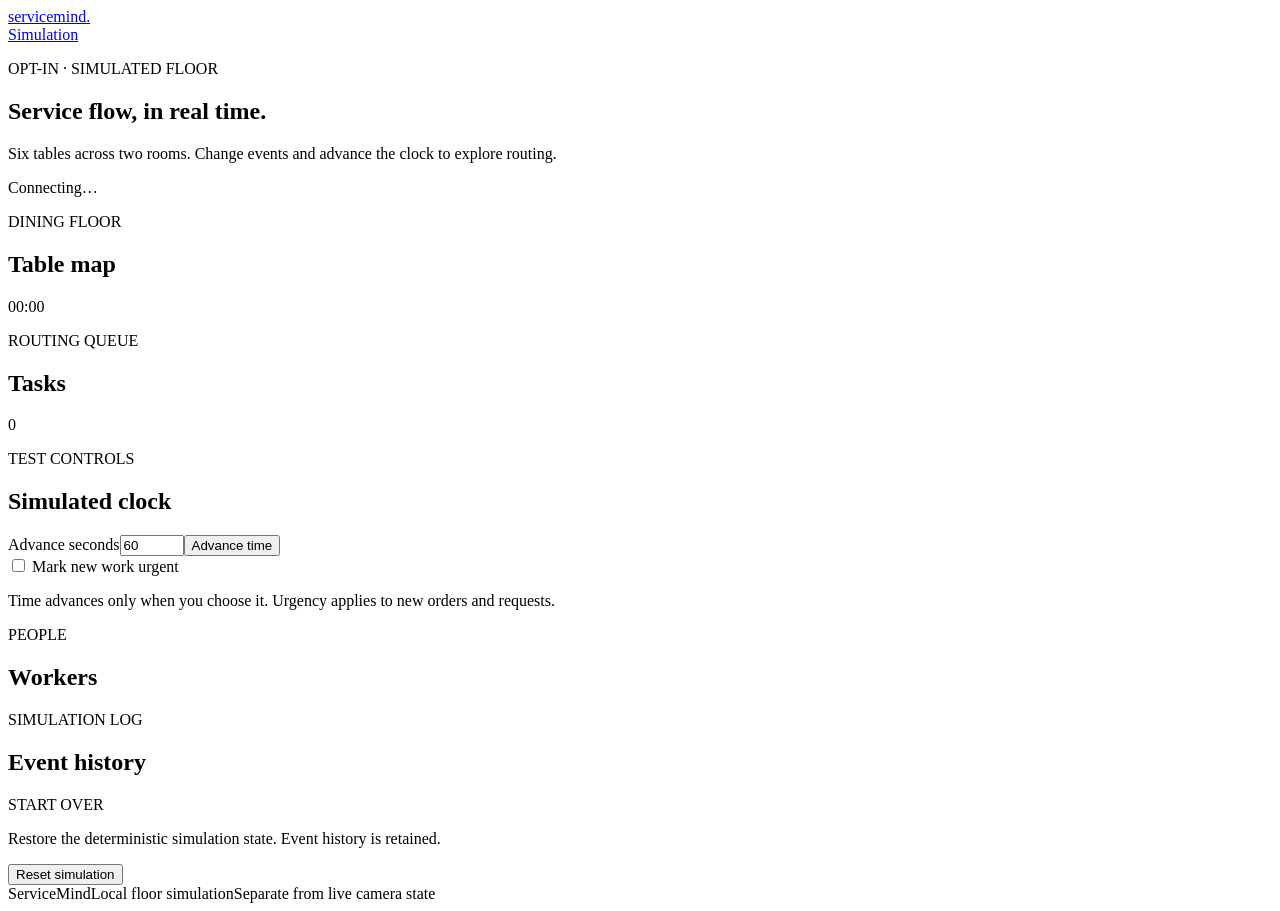
==== frontend/simulation.html @ 185ce6b1 "Add isolated coordination simulation mode" ====
<!doctype html>
<html lang="en">
<head>
  <meta charset="utf-8" />
  <meta name="viewport" content="width=device-width, initial-scale=1" />
  <meta name="theme-color" content="#f4f6f1" />
  <link rel="icon" href="data:," />
  <title>ServiceMind · Floor simulation</title>
  <link rel="stylesheet" href="/assets/styles.css" />
  <link rel="stylesheet" href="/assets/simulation.css" />
  <script src="/assets/simulation.js" defer></script>
</head>
<body>
  <div class="app-shell simulation-shell">
    <header class="topbar">
      <a class="brand" href="/admin" aria-label="ServiceMind admin home"><span class="brand-mark" aria-hidden="true"><span></span><span></span><span></span></span><span>servicemind<span class="brand-dot">.</span></span></a>
      <nav class="view-switch" aria-label="Choose a view"><a href="/simulation" aria-current="page">Simulation</a></nav>
    </header>
    <main>
      <section class="intro-row"><div><p class="eyebrow">OPT-IN · SIMULATED FLOOR</p><h1>Service flow, in real time.</h1><p class="intro-copy">Six tables across two rooms. Change events and advance the clock to explore routing.</p></div><div id="connection" class="connection-pill" role="status"><span class="live-dot"></span><span>Connecting…</span></div></section>
      <section class="simulation-layout">
        <div class="simulation-main">
          <section class="panel" aria-labelledby="map-heading">
            <div class="panel-heading"><div><p class="eyebrow">DINING FLOOR</p><h2 id="map-heading">Table map</h2></div><span id="floor-clock" class="status-chip">00:00</span></div>
            <div id="room-map" class="room-map" aria-live="polite"></div>
          </section>
          <section class="panel" aria-labelledby="tasks-heading">
            <div class="panel-heading compact-heading"><div><p class="eyebrow">ROUTING QUEUE</p><h2 id="tasks-heading">Tasks</h2></div><span id="task-count" class="count-chip">0</span></div>
            <div id="task-list" class="task-list" aria-live="polite"></div>
          </section>
        </div>
        <aside class="simulation-side">
          <section class="panel" aria-labelledby="clock-heading"><div class="panel-heading compact-heading"><div><p class="eyebrow">TEST CONTROLS</p><h2 id="clock-heading">Simulated clock</h2></div></div><form id="clock-form" class="inline-form"><label>Advance seconds<input id="clock-seconds" type="number" min="1" max="3600" value="60" required /></label><button class="button button-primary" type="submit">Advance time</button></form><label class="urgent-toggle"><input id="urgent-mode" type="checkbox" /> Mark new work urgent</label><p class="muted small-copy">Time advances only when you choose it. Urgency applies to new orders and requests.</p></section>
          <section class="panel" aria-labelledby="workers-heading"><div class="panel-heading compact-heading"><div><p class="eyebrow">PEOPLE</p><h2 id="workers-heading">Workers</h2></div></div><div id="worker-list" class="worker-list"></div></section>
          <section class="panel" aria-labelledby="events-heading"><div class="panel-heading compact-heading"><div><p class="eyebrow">SIMULATION LOG</p><h2 id="events-heading">Event history</h2></div></div><ol id="event-list" class="event-list" aria-live="polite"></ol></section>
          <section class="panel reset-panel"><p class="eyebrow">START OVER</p><p class="muted small-copy">Restore the deterministic simulation state. Event history is retained.</p><button id="reset" class="button button-outline" type="button">Reset simulation</button></section>
        </aside>
      </section>
    </main>
    <footer><span>ServiceMind</span><span>Local floor simulation</span><span>Separate from live camera state</span></footer>
  </div>
  <div id="toast" class="toast" role="status" aria-live="polite" hidden></div>
</body>
</html>
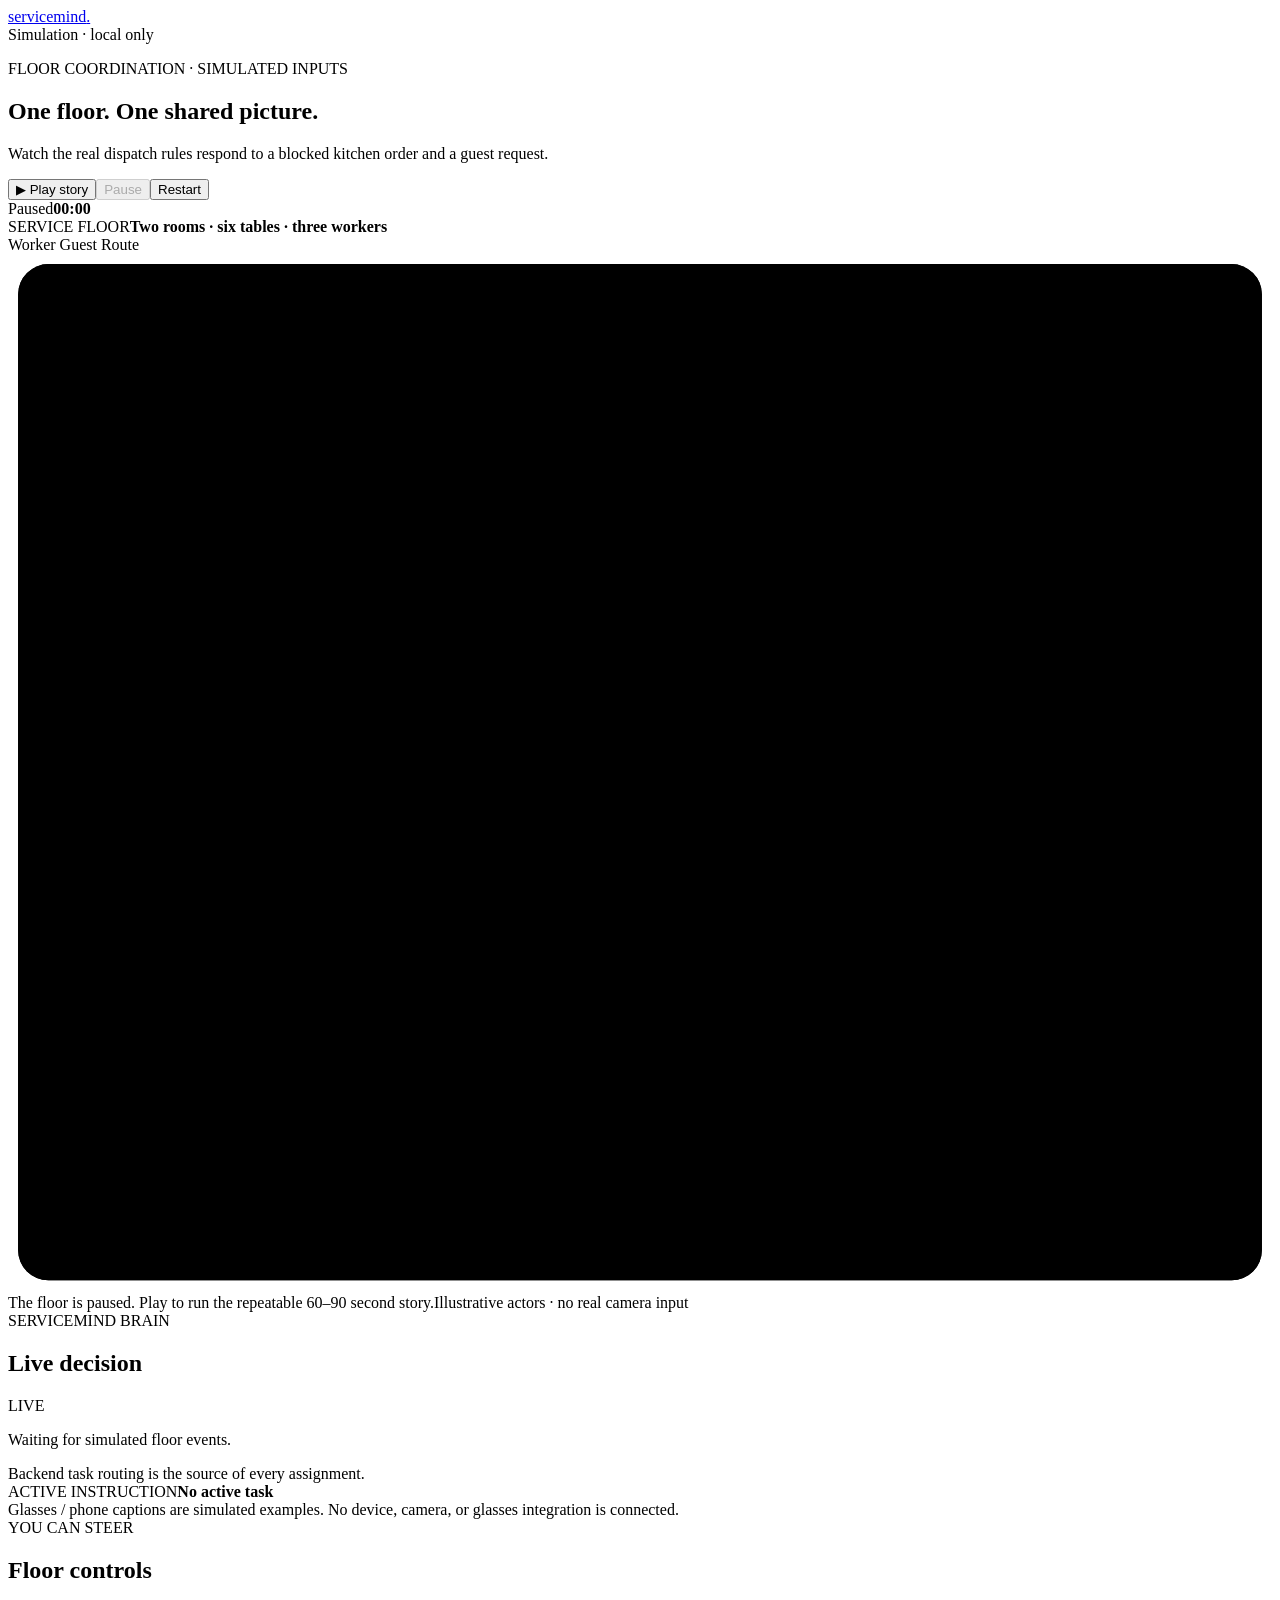
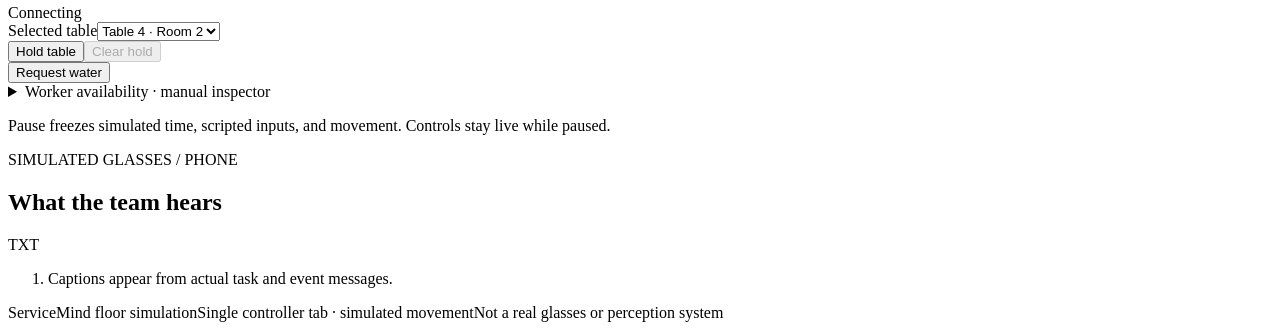
==== commit 9330f76c: "Replace simulation dashboard with floor story" ====
--- a/frontend/simulation.html
+++ b/frontend/simulation.html
@@ -3,7 +3,7 @@
 <head>
   <meta charset="utf-8" />
   <meta name="viewport" content="width=device-width, initial-scale=1" />
-  <meta name="theme-color" content="#f4f6f1" />
+  <meta name="theme-color" content="#f3f4ef" />
   <link rel="icon" href="data:," />
   <title>ServiceMind · Floor simulation</title>
   <link rel="stylesheet" href="/assets/styles.css" />
@@ -13,31 +13,90 @@
 <body>
   <div class="app-shell simulation-shell">
     <header class="topbar">
-      <a class="brand" href="/admin" aria-label="ServiceMind admin home"><span class="brand-mark" aria-hidden="true"><span></span><span></span><span></span></span><span>servicemind<span class="brand-dot">.</span></span></a>
-      <nav class="view-switch" aria-label="Choose a view"><a href="/simulation" aria-current="page">Simulation</a></nav>
+      <a class="brand" href="/simulation" aria-label="ServiceMind simulation home"><span class="brand-mark" aria-hidden="true"><span></span><span></span><span></span></span><span>servicemind<span class="brand-dot">.</span></span></a>
+      <div class="topbar-right"><span class="simulation-badge"><span class="live-dot"></span>Simulation · local only</span></div>
     </header>
+
     <main>
-      <section class="intro-row"><div><p class="eyebrow">OPT-IN · SIMULATED FLOOR</p><h1>Service flow, in real time.</h1><p class="intro-copy">Six tables across two rooms. Change events and advance the clock to explore routing.</p></div><div id="connection" class="connection-pill" role="status"><span class="live-dot"></span><span>Connecting…</span></div></section>
+      <section class="story-header">
+        <div class="story-title"><p class="eyebrow">FLOOR COORDINATION · SIMULATED INPUTS</p><h1>One floor. One shared picture.</h1><p>Watch the real dispatch rules respond to a blocked kitchen order and a guest request.</p></div>
+        <div class="playback" aria-label="Story controls"><button id="play" class="play-button" type="button"><span aria-hidden="true">▶</span> Play story</button><button id="pause" class="pause-button" type="button" disabled>Pause</button><button id="restart" class="restart-button" type="button">Restart</button><div class="clock-readout"><span id="run-state">Paused</span><strong id="floor-clock">00:00</strong></div></div>
+      </section>
+
       <section class="simulation-layout">
-        <div class="simulation-main">
-          <section class="panel" aria-labelledby="map-heading">
-            <div class="panel-heading"><div><p class="eyebrow">DINING FLOOR</p><h2 id="map-heading">Table map</h2></div><span id="floor-clock" class="status-chip">00:00</span></div>
-            <div id="room-map" class="room-map" aria-live="polite"></div>
+        <div class="floor-stage panel">
+          <div class="stage-heading"><div><span class="stage-kicker">SERVICE FLOOR</span><strong>Two rooms · six tables · three workers</strong></div><div class="legend"><span><i class="legend-worker"></i> Worker</span><span><i class="legend-guest"></i> Guest</span><span><i class="legend-route"></i> Route</span></div></div>
+          <div class="floor-scroll">
+            <svg id="floor-map" viewBox="0 0 1000 820" role="group" aria-label="Top-down restaurant floor plan with two dining rooms, kitchen, bar, and three workers">
+              <defs>
+                <pattern id="floor-grain" width="18" height="18" patternUnits="userSpaceOnUse"><circle cx="2" cy="2" r=".8" fill="#dfe4dc" /></pattern>
+                <marker id="route-arrow" viewBox="0 0 10 10" refX="8" refY="5" markerWidth="6" markerHeight="6" orient="auto-start-reverse"><path d="M0 0 10 5 0 10z" fill="#428768" /></marker>
+                <filter id="soft-shadow" x="-30%" y="-30%" width="160%" height="170%"><feDropShadow dx="0" dy="4" stdDeviation="5" flood-color="#24392d" flood-opacity=".12" /></filter>
+              </defs>
+              <rect class="floor-base" x="8" y="8" width="984" height="804" rx="24" />
+              <rect class="floor-texture" x="8" y="8" width="984" height="804" rx="24" />
+              <g class="room room-one">
+                <path class="room-fill" d="M42 42H478V453H317V474H203V453H42Z" />
+                <path class="wall" d="M42 453V42H478V453M478 453H317M203 453H42M203 453V474M317 474V453" />
+                <text class="room-label" x="64" y="78">ROOM 01</text><text class="room-subtitle" x="64" y="104">Dining room</text>
+              </g>
+              <g class="room room-two">
+                <path class="room-fill" d="M522 42H958V453H797V474H683V453H522Z" />
+                <path class="wall" d="M522 453V42H958V453M958 453H797M683 453H522M683 453V474M797 474V453" />
+                <text class="room-label" x="544" y="78">ROOM 02</text><text class="room-subtitle" x="544" y="104">Dining room</text>
+              </g>
+              <g class="corridor">
+                <path class="corridor-fill" d="M22 493H978V788H22Z" />
+                <path class="corridor-line" d="M22 493H203M317 493H683M797 493H978M22 788H978" />
+                <text class="corridor-label" x="502" y="763">SERVICE CORRIDOR</text>
+              </g>
+              <g class="station station-kitchen" aria-label="Kitchen">
+                <rect x="52" y="526" width="174" height="152" rx="18" /><path d="M70 550h138M70 640h138" />
+                <path class="station-icon" d="M93 582c-8-13 7-19 0-31m24 31c-8-13 7-19 0-31m24 31c-8-13 7-19 0-31" />
+                <text x="139" y="628">KITCHEN</text><text class="station-state" id="kitchen-state" x="139" y="657">Ready orders</text>
+              </g>
+              <g class="station station-bar" aria-label="Bar">
+                <rect x="254" y="526" width="174" height="152" rx="18" /><path d="M272 550h138M272 640h138" />
+                <path class="station-icon" d="M320 570h36l-6 25h-24zm7 25v13m22-13v13m-31 0h40" />
+                <text x="341" y="628">BAR</text><text class="station-state" id="bar-state" x="341" y="657">Water · dessert</text>
+              </g>
+              <g class="room-door-labels"><text x="260" y="486">ROOM 1 ENTRY</text><text x="740" y="486">ROOM 2 ENTRY</text></g>
+
+              <g id="route-layer" aria-hidden="true"></g>
+              <g id="table-layer"></g>
+              <g id="bubble-layer" aria-hidden="true"></g>
+              <g id="worker-layer"></g>
+            </svg>
+          </div>
+          <div class="stage-foot"><span id="stage-caption">The floor is paused. Play to run the repeatable 60–90 second story.</span><span class="sim-label">Illustrative actors · no real camera input</span></div>
+        </div>
+
+        <aside class="story-side">
+          <section class="brain-panel panel" aria-labelledby="brain-heading">
+            <div class="side-heading"><span class="brain-orbit" aria-hidden="true"><i></i><i></i><i></i></span><div><span class="stage-kicker">SERVICEMIND BRAIN</span><h2 id="brain-heading">Live decision</h2></div><span class="brain-live">LIVE</span></div>
+            <p id="brain-message" class="brain-message">Waiting for simulated floor events.</p>
+            <div id="decision-meta" class="decision-meta">Backend task routing is the source of every assignment.</div>
+            <div class="latest-task"><span class="task-pip"></span><div><span class="stage-kicker">ACTIVE INSTRUCTION</span><strong id="active-instruction">No active task</strong></div></div>
+            <div class="caption-disclaimer">Glasses / phone captions are simulated examples. No device, camera, or glasses integration is connected.</div>
           </section>
-          <section class="panel" aria-labelledby="tasks-heading">
-            <div class="panel-heading compact-heading"><div><p class="eyebrow">ROUTING QUEUE</p><h2 id="tasks-heading">Tasks</h2></div><span id="task-count" class="count-chip">0</span></div>
-            <div id="task-list" class="task-list" aria-live="polite"></div>
+
+          <section class="controls-panel panel" aria-labelledby="controls-heading">
+            <div class="side-heading"><div><span class="stage-kicker">YOU CAN STEER</span><h2 id="controls-heading">Floor controls</h2></div><span id="connection" class="connection"><i></i> Connecting</span></div>
+            <label class="field-label" for="selected-table">Selected table</label><select id="selected-table"><option value="1">Table 1 · Room 1</option><option value="2">Table 2 · Room 1</option><option value="3">Table 3 · Room 1</option><option value="4" selected>Table 4 · Room 2</option><option value="5">Table 5 · Room 2</option><option value="6">Table 6 · Room 2</option></select>
+            <div class="control-row"><button id="hold-table" class="control-button hold-control" type="button">Hold table</button><button id="clear-hold" class="control-button" type="button" disabled>Clear hold</button></div>
+            <button id="request-water" class="control-button water-control" type="button">Request water</button>
+            <details class="inspector"><summary>Worker availability · manual inspector</summary><div id="worker-controls" class="worker-controls"></div></details>
+            <p class="control-note">Pause freezes simulated time, scripted inputs, and movement. Controls stay live while paused.</p>
           </section>
-        </div>
-        <aside class="simulation-side">
-          <section class="panel" aria-labelledby="clock-heading"><div class="panel-heading compact-heading"><div><p class="eyebrow">TEST CONTROLS</p><h2 id="clock-heading">Simulated clock</h2></div></div><form id="clock-form" class="inline-form"><label>Advance seconds<input id="clock-seconds" type="number" min="1" max="3600" value="60" required /></label><button class="button button-primary" type="submit">Advance time</button></form><label class="urgent-toggle"><input id="urgent-mode" type="checkbox" /> Mark new work urgent</label><p class="muted small-copy">Time advances only when you choose it. Urgency applies to new orders and requests.</p></section>
-          <section class="panel" aria-labelledby="workers-heading"><div class="panel-heading compact-heading"><div><p class="eyebrow">PEOPLE</p><h2 id="workers-heading">Workers</h2></div></div><div id="worker-list" class="worker-list"></div></section>
-          <section class="panel" aria-labelledby="events-heading"><div class="panel-heading compact-heading"><div><p class="eyebrow">SIMULATION LOG</p><h2 id="events-heading">Event history</h2></div></div><ol id="event-list" class="event-list" aria-live="polite"></ol></section>
-          <section class="panel reset-panel"><p class="eyebrow">START OVER</p><p class="muted small-copy">Restore the deterministic simulation state. Event history is retained.</p><button id="reset" class="button button-outline" type="button">Reset simulation</button></section>
+
+          <section class="caption-panel panel" aria-labelledby="caption-heading">
+            <div class="side-heading"><div><span class="stage-kicker">SIMULATED GLASSES / PHONE</span><h2 id="caption-heading">What the team hears</h2></div><span class="caption-mark">TXT</span></div>
+            <ol id="caption-feed" class="caption-feed"><li class="caption-empty">Captions appear from actual task and event messages.</li></ol>
+          </section>
         </aside>
       </section>
     </main>
-    <footer><span>ServiceMind</span><span>Local floor simulation</span><span>Separate from live camera state</span></footer>
+    <footer><span>ServiceMind floor simulation</span><span>Single controller tab · simulated movement</span><span>Not a real glasses or perception system</span></footer>
   </div>
   <div id="toast" class="toast" role="status" aria-live="polite" hidden></div>
 </body>
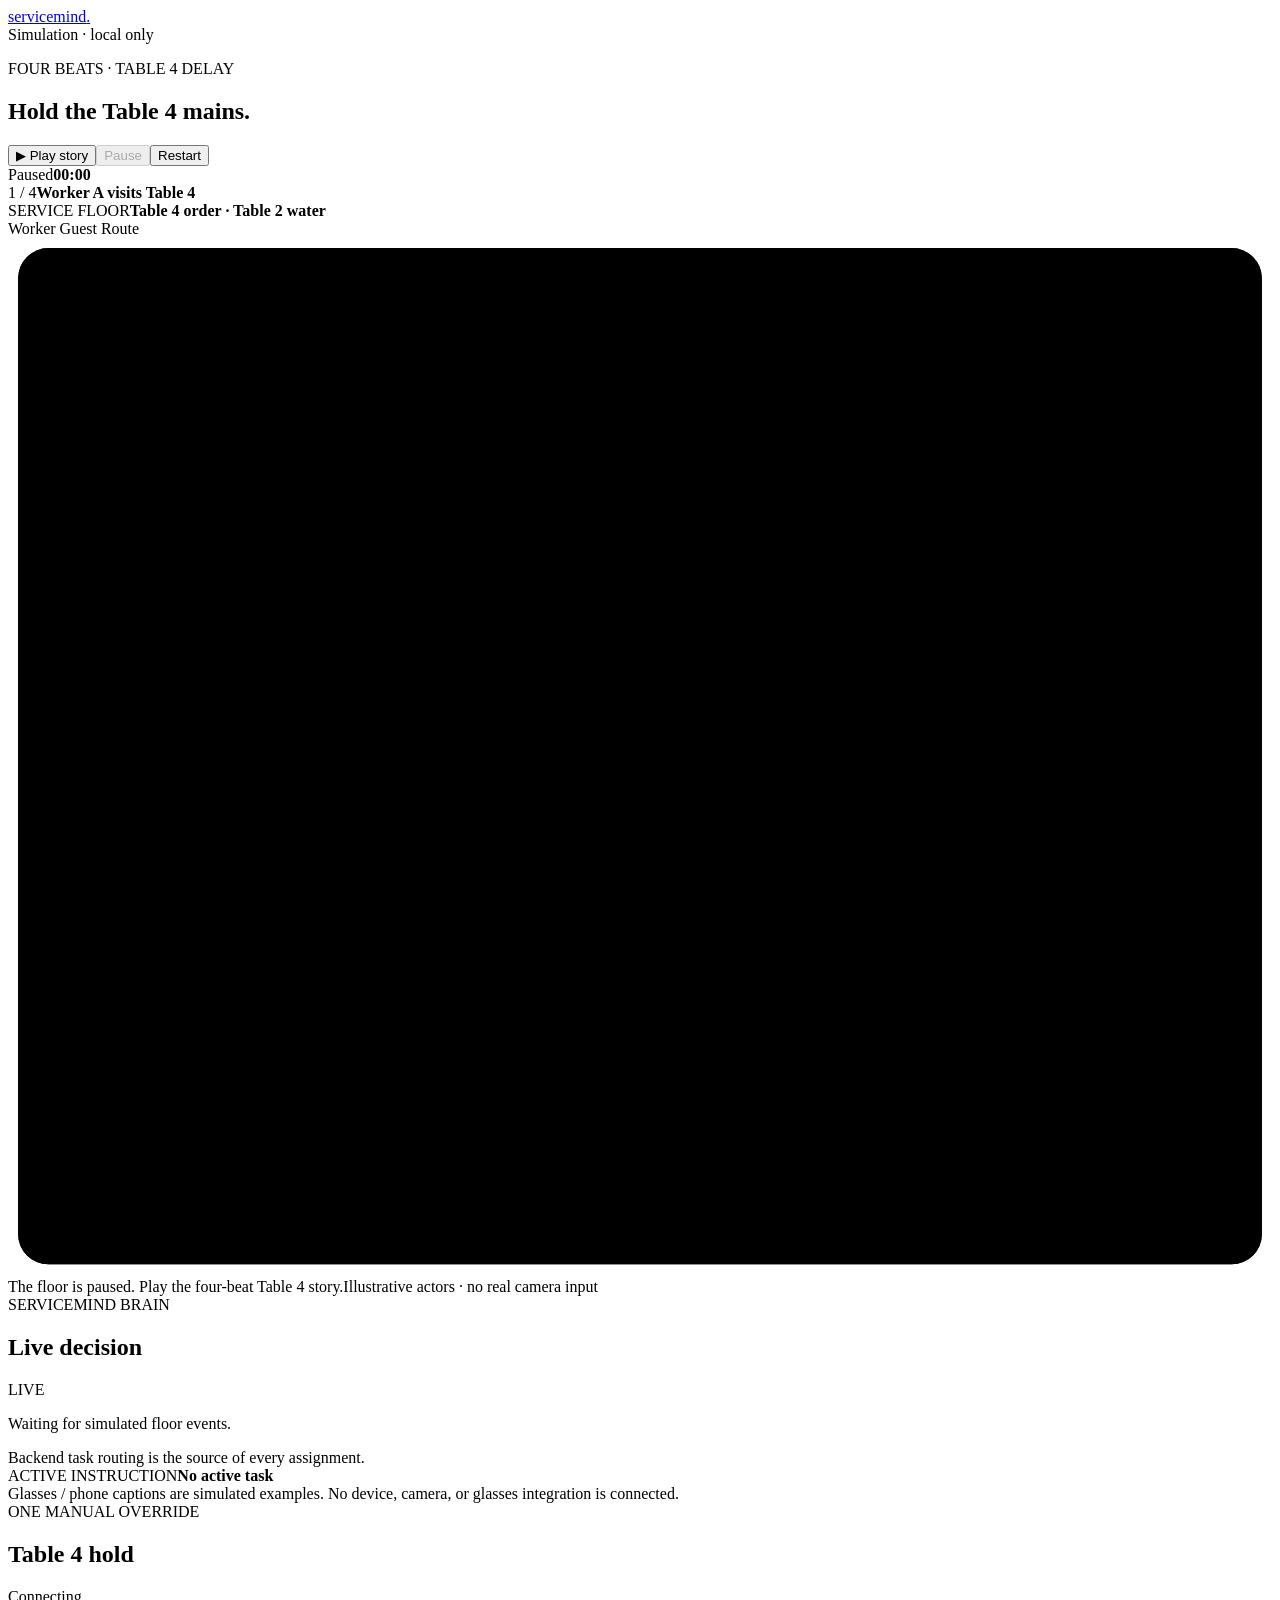
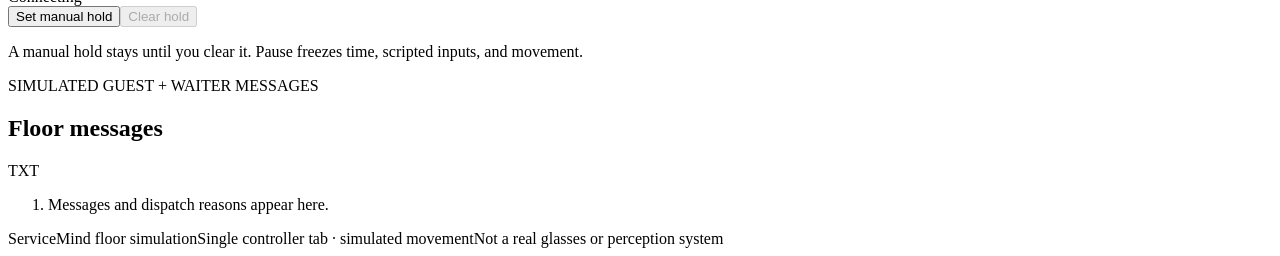
==== commit 55173d81: "Focus simulation on four beat floor story" ====
--- a/frontend/simulation.html
+++ b/frontend/simulation.html
@@ -19,13 +19,14 @@
 
     <main>
       <section class="story-header">
-        <div class="story-title"><p class="eyebrow">FLOOR COORDINATION · SIMULATED INPUTS</p><h1>One floor. One shared picture.</h1><p>Watch the real dispatch rules respond to a blocked kitchen order and a guest request.</p></div>
+        <div class="story-title"><p class="eyebrow">FOUR BEATS · TABLE 4 DELAY</p><h1>Hold the Table 4 mains.</h1></div>
         <div class="playback" aria-label="Story controls"><button id="play" class="play-button" type="button"><span aria-hidden="true">▶</span> Play story</button><button id="pause" class="pause-button" type="button" disabled>Pause</button><button id="restart" class="restart-button" type="button">Restart</button><div class="clock-readout"><span id="run-state">Paused</span><strong id="floor-clock">00:00</strong></div></div>
       </section>
+      <div class="beat-indicator" aria-live="polite"><span id="beat-count">1 / 4</span><strong id="beat-title">Worker A visits Table 4</strong></div>
 
       <section class="simulation-layout">
         <div class="floor-stage panel">
-          <div class="stage-heading"><div><span class="stage-kicker">SERVICE FLOOR</span><strong>Two rooms · six tables · three workers</strong></div><div class="legend"><span><i class="legend-worker"></i> Worker</span><span><i class="legend-guest"></i> Guest</span><span><i class="legend-route"></i> Route</span></div></div>
+          <div class="stage-heading"><div><span class="stage-kicker">SERVICE FLOOR</span><strong>Table 4 order · Table 2 water</strong></div><div class="legend"><span><i class="legend-worker"></i> Worker</span><span><i class="legend-guest"></i> Guest</span><span><i class="legend-route"></i> Route</span></div></div>
           <div class="floor-scroll">
             <svg id="floor-map" viewBox="0 0 1000 820" role="group" aria-label="Top-down restaurant floor plan with two dining rooms, kitchen, bar, and three workers">
               <defs>
@@ -68,7 +69,7 @@
               <g id="worker-layer"></g>
             </svg>
           </div>
-          <div class="stage-foot"><span id="stage-caption">The floor is paused. Play to run the repeatable 60–90 second story.</span><span class="sim-label">Illustrative actors · no real camera input</span></div>
+          <div class="stage-foot"><span id="stage-caption">The floor is paused. Play the four-beat Table 4 story.</span><span class="sim-label">Illustrative actors · no real camera input</span></div>
         </div>
 
         <aside class="story-side">
@@ -81,17 +82,14 @@
           </section>
 
           <section class="controls-panel panel" aria-labelledby="controls-heading">
-            <div class="side-heading"><div><span class="stage-kicker">YOU CAN STEER</span><h2 id="controls-heading">Floor controls</h2></div><span id="connection" class="connection"><i></i> Connecting</span></div>
-            <label class="field-label" for="selected-table">Selected table</label><select id="selected-table"><option value="1">Table 1 · Room 1</option><option value="2">Table 2 · Room 1</option><option value="3">Table 3 · Room 1</option><option value="4" selected>Table 4 · Room 2</option><option value="5">Table 5 · Room 2</option><option value="6">Table 6 · Room 2</option></select>
-            <div class="control-row"><button id="hold-table" class="control-button hold-control" type="button">Hold table</button><button id="clear-hold" class="control-button" type="button" disabled>Clear hold</button></div>
-            <button id="request-water" class="control-button water-control" type="button">Request water</button>
-            <details class="inspector"><summary>Worker availability · manual inspector</summary><div id="worker-controls" class="worker-controls"></div></details>
-            <p class="control-note">Pause freezes simulated time, scripted inputs, and movement. Controls stay live while paused.</p>
+            <div class="side-heading"><div><span class="stage-kicker">ONE MANUAL OVERRIDE</span><h2 id="controls-heading">Table 4 hold</h2></div><span id="connection" class="connection"><i></i> Connecting</span></div>
+            <div class="control-row"><button id="hold-table" class="control-button hold-control" type="button">Set manual hold</button><button id="clear-hold" class="control-button" type="button" disabled>Clear hold</button></div>
+            <p class="control-note">A manual hold stays until you clear it. Pause freezes time, scripted inputs, and movement.</p>
           </section>
 
           <section class="caption-panel panel" aria-labelledby="caption-heading">
-            <div class="side-heading"><div><span class="stage-kicker">SIMULATED GLASSES / PHONE</span><h2 id="caption-heading">What the team hears</h2></div><span class="caption-mark">TXT</span></div>
-            <ol id="caption-feed" class="caption-feed"><li class="caption-empty">Captions appear from actual task and event messages.</li></ol>
+            <div class="side-heading"><div><span class="stage-kicker">SIMULATED GUEST + WAITER MESSAGES</span><h2 id="caption-heading">Floor messages</h2></div><span class="caption-mark">TXT</span></div>
+            <ol id="caption-feed" class="caption-feed"><li class="caption-empty">Messages and dispatch reasons appear here.</li></ol>
           </section>
         </aside>
       </section>
